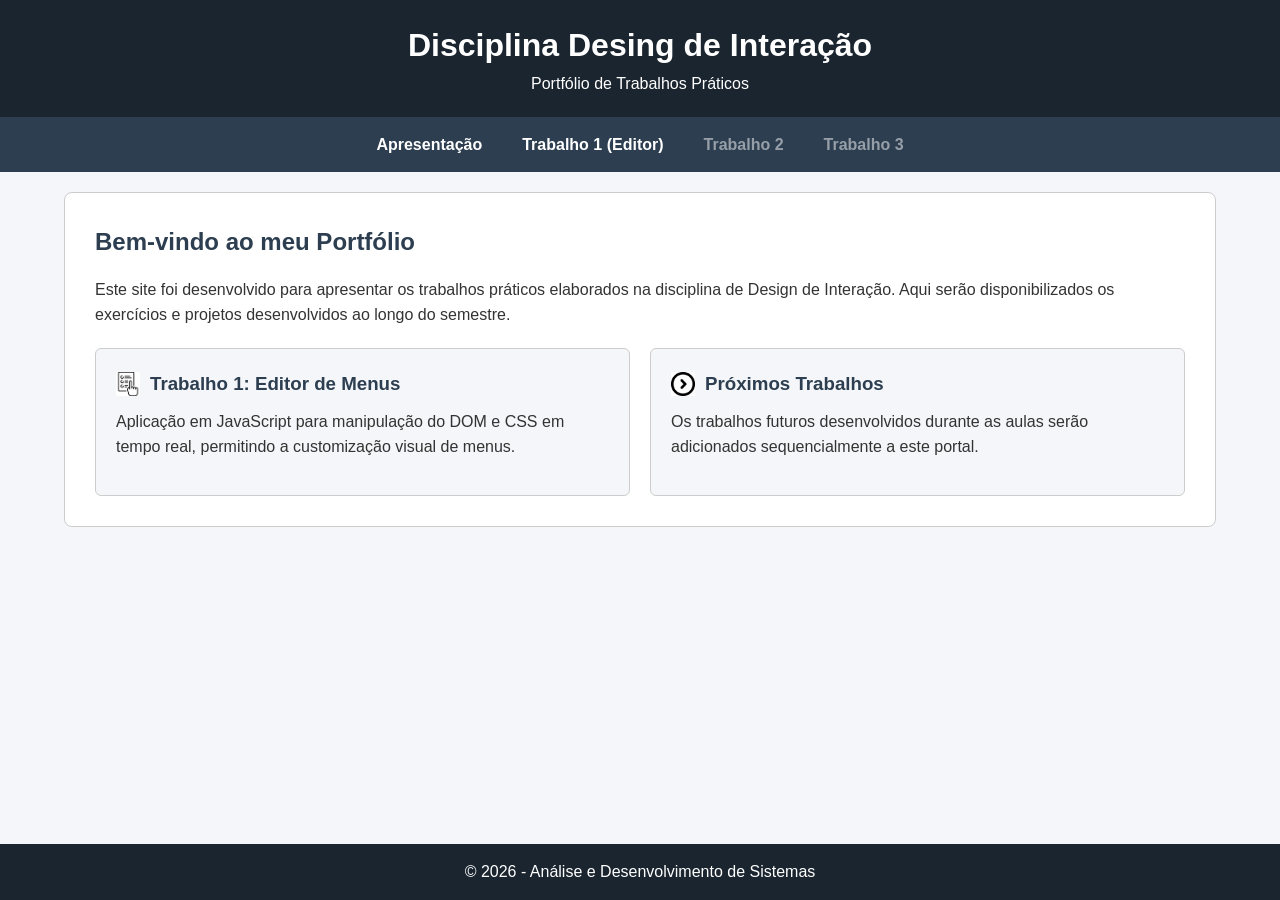
==== index.html @ 5dd5da95 "Add files via upload" ====
<!DOCTYPE html>
<html lang="pt-br">
<head>
  <meta charset="UTF-8">
  <meta name="viewport" content="width=device-width, initial-scale=1.0">
  <title>Interação Web - Portal de Trabalhos</title>
  <link rel="stylesheet" href="css/variables.css">
  <link rel="stylesheet" href="css/reset.css">
  <link rel="stylesheet" href="css/style.css">
</head>
<body>

  <header>
    <h1>Disciplina Desing de Interação</h1>
    <p>Portfólio de Trabalhos Práticos</p>
  </header>

  <nav>
    <ul>
      <li><a href="index.html">Apresentação</a></li>
      <li><a href="editor.html">Trabalho 1 (Editor)</a></li>
      <li><a href="#" class="disabled">Trabalho 2</a></li>
      <li><a href="#" class="disabled">Trabalho 3</a></li>
    </ul>
  </nav>

  <main>
    <section class="intro-container">
  <h2>Bem-vindo ao meu Portfólio</h2>
  <p>Este site foi desenvolvido para apresentar os trabalhos práticos elaborados na disciplina de Design de Interação. Aqui serão disponibilizados os exercícios e projetos desenvolvidos ao longo do semestre.</p>
  
  <div class="intro-cards">
    <article class="card">
      <h3>
        <img src="img/menu.png" alt="Ícone de Menu" class="card-icon">
        Trabalho 1: Editor de Menus
      </h3>
      <p>Aplicação em JavaScript para manipulação do DOM e CSS em tempo real, permitindo a customização visual de menus.</p>
    </article>

    <article class="card">
      <h3>
        <img src="img/next.png" alt="Ícone Próximos" class="card-icon">
        Próximos Trabalhos
      </h3>
      <p>Os trabalhos futuros desenvolvidos durante as aulas serão adicionados sequencialmente a este portal.</p>
    </article>
  </div>
</section>
  </main>

  <footer>
    <p>&copy; 2026 - Análise e Desenvolvimento de Sistemas</p>
  </footer>

  <script src="js/index.js"></script>
</body>
</html>
---- css/variables.css ----
:root {
  --primary-color: #2c3e50;
  --secondary-color: #3498db;
  --bg-color: #f4f6f9;
  --card-bg: #ffffff;
  --text-color: #333333;
  --border-color: #cccccc;
  --font-main: Arial, sans-serif;
  --header-bg: #1a252f;
  --footer-bg: #1a252f;
}
---- css/style.css ----
body {
  display: flex;
  flex-direction: column;
  min-height: 100vh;
}

header {
  background-color: var(--header-bg);
  color: #ffffff;
  padding: 20px;
  text-align: center;
}

nav {
  background-color: var(--primary-color);
}

nav ul {
  display: flex;
  justify-content: center;
  flex-wrap: wrap;
}

nav li a {
  display: block;
  padding: 15px 20px;
  color: #ffffff;
  font-weight: bold;
}

nav li a:hover {
  background-color: var(--secondary-color);
}

nav li a.disabled {
  opacity: 0.5;
  cursor: not-allowed;
}

main {
  flex: 1;
  max-width: 1200px;
  width: 90%;
  margin: 20px auto;
}

footer {
  background-color: var(--footer-bg);
  color: #ffffff;
  text-align: center;
  padding: 15px;
  margin-top: auto;
}

.intro-container {
  background-color: var(--card-bg);
  padding: 30px;
  border-radius: 8px;
  border: 1px solid var(--border-color);
}

.intro-container h2 {
  margin-bottom: 15px;
  color: var(--primary-color);
}

.intro-container p {
  margin-bottom: 15px;
}

.card h3 {
  display: flex;
  align-items: center;
  gap: 10px;
  margin-bottom: 10px;
  color: var(--primary-color);
}

.card-icon {
  width: 24px;
  height: 24px;
  object-fit: contain;
}

.intro-cards {
  display: flex;
  gap: 20px;
  margin-top: 20px;
  flex-wrap: wrap;
}

.card {
  flex: 1;
  min-width: 250px;
  background-color: var(--bg-color);
  padding: 20px;
  border-radius: 6px;
  border: 1px solid var(--border-color);
}
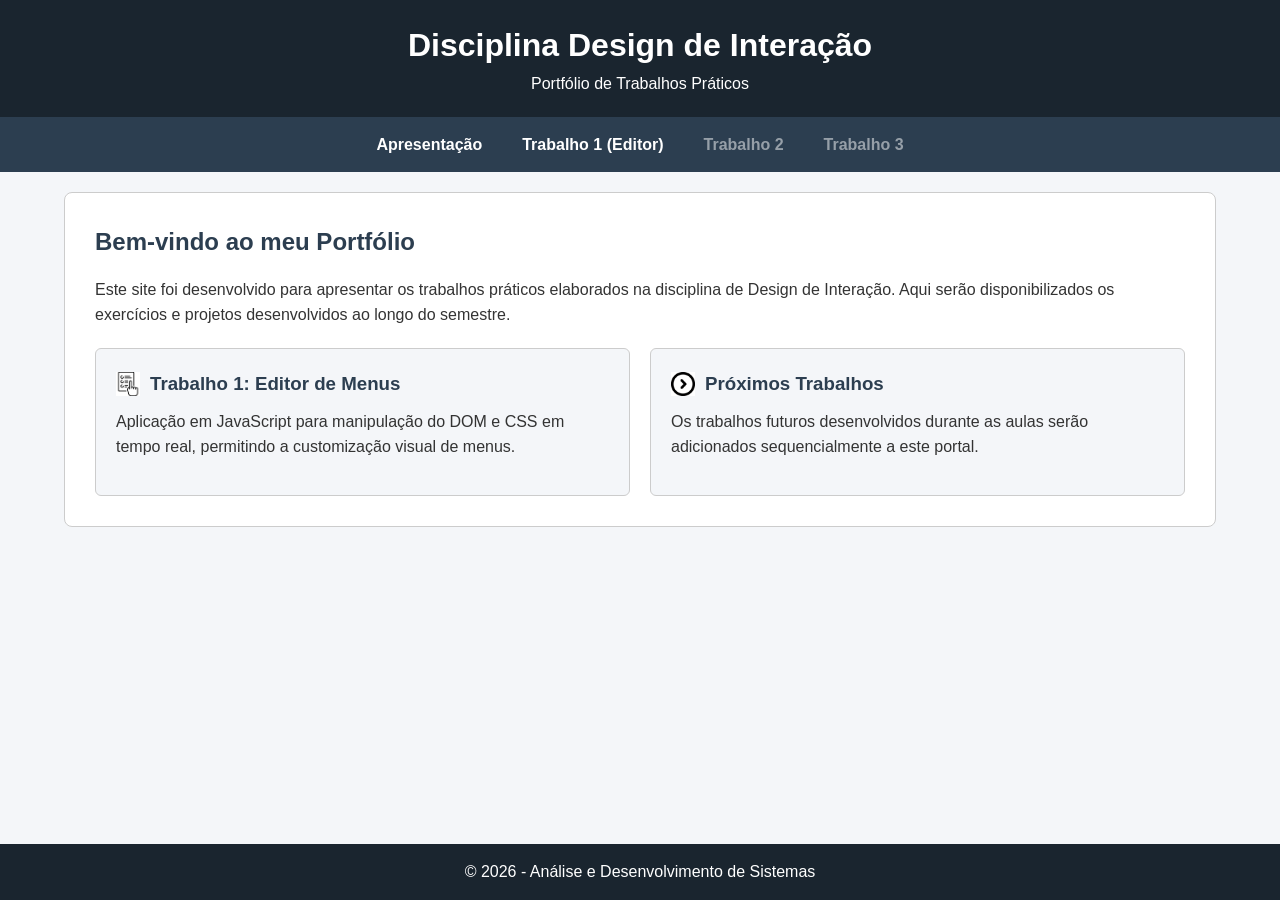
==== commit 1da76631: "Update index.html" ====
--- a/index.html
+++ b/index.html
@@ -11,7 +11,7 @@
 <body>
 
   <header>
-    <h1>Disciplina Desing de Interação</h1>
+    <h1>Disciplina Design de Interação</h1>
     <p>Portfólio de Trabalhos Práticos</p>
   </header>
 
@@ -55,4 +55,4 @@
 
   <script src="js/index.js"></script>
 </body>
-</html>+</html>
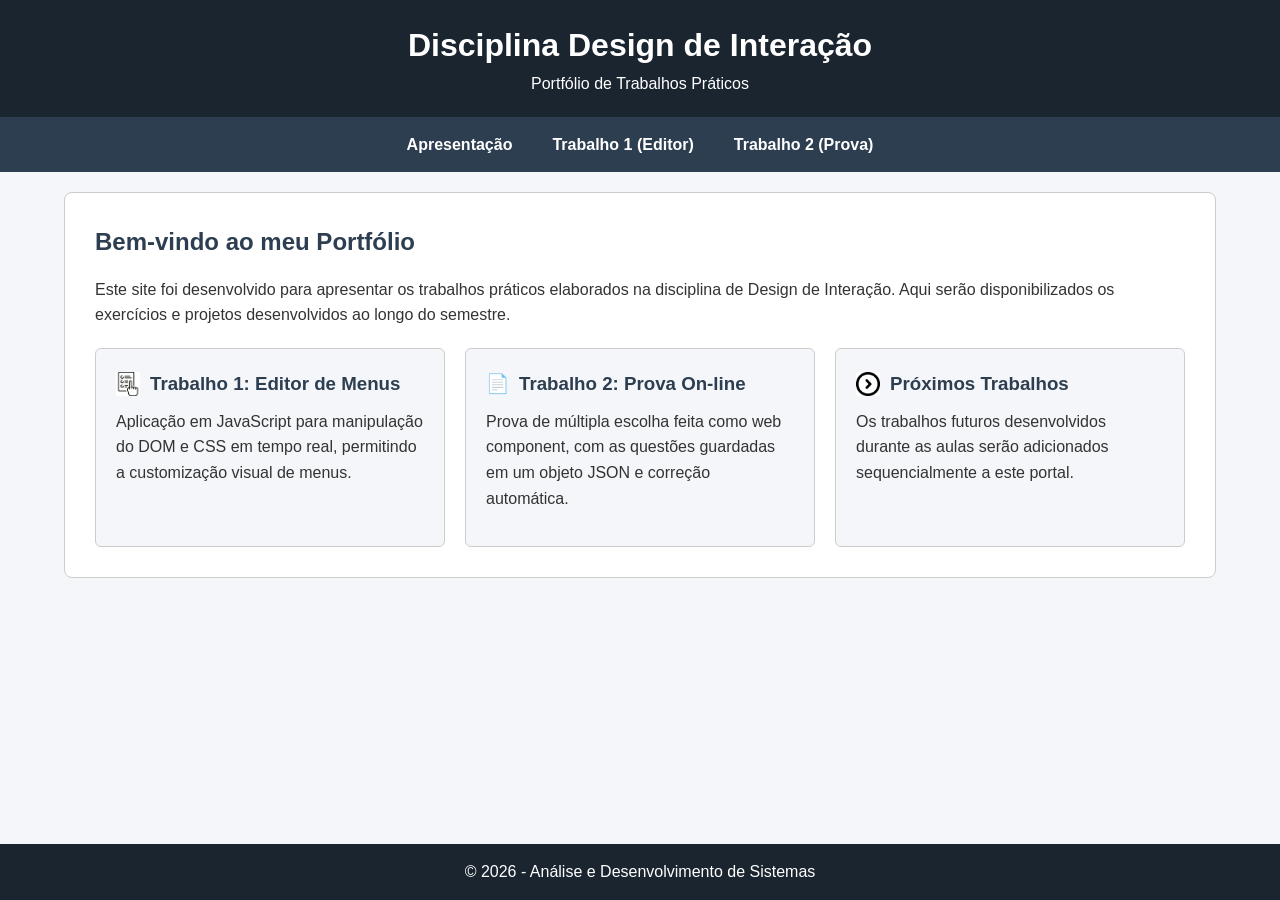
==== commit 0b83d633: "Trabalho 2: web components, slot e prova on-line" ====
--- a/index.html
+++ b/index.html
@@ -7,51 +7,42 @@
   <link rel="stylesheet" href="css/variables.css">
   <link rel="stylesheet" href="css/reset.css">
   <link rel="stylesheet" href="css/style.css">
+  <script src="js/components.js" defer></script>
 </head>
 <body>
 
-  <header>
-    <h1>Disciplina Design de Interação</h1>
-    <p>Portfólio de Trabalhos Práticos</p>
-  </header>
+  <site-header></site-header>
 
-  <nav>
-    <ul>
-      <li><a href="index.html">Apresentação</a></li>
-      <li><a href="editor.html">Trabalho 1 (Editor)</a></li>
-      <li><a href="#" class="disabled">Trabalho 2</a></li>
-      <li><a href="#" class="disabled">Trabalho 3</a></li>
-    </ul>
-  </nav>
+  <site-nav></site-nav>
 
   <main>
     <section class="intro-container">
   <h2>Bem-vindo ao meu Portfólio</h2>
   <p>Este site foi desenvolvido para apresentar os trabalhos práticos elaborados na disciplina de Design de Interação. Aqui serão disponibilizados os exercícios e projetos desenvolvidos ao longo do semestre.</p>
   
-  <div class="intro-cards">
-    <article class="card">
-      <h3>
-        <img src="img/menu.png" alt="Ícone de Menu" class="card-icon">
-        Trabalho 1: Editor de Menus
-      </h3>
+   <div class="intro-cards">
+    <work-card>
+      <img slot="icone" src="img/menu.png" alt="">
+      <span slot="titulo">Trabalho 1: Editor de Menus</span>
       <p>Aplicação em JavaScript para manipulação do DOM e CSS em tempo real, permitindo a customização visual de menus.</p>
-    </article>
+    </work-card>
 
-    <article class="card">
-      <h3>
-        <img src="img/next.png" alt="Ícone Próximos" class="card-icon">
-        Próximos Trabalhos
-      </h3>
+    <work-card>
+      <span slot="titulo">Trabalho 2: Prova On-line</span>
+      <p>Prova de múltipla escolha feita como web component, com as questões guardadas em um objeto JSON e correção automática.</p>
+    </work-card>
+
+    <work-card>
+      <img slot="icone" src="img/next.png" alt="">
+      <span slot="titulo">Próximos Trabalhos</span>
       <p>Os trabalhos futuros desenvolvidos durante as aulas serão adicionados sequencialmente a este portal.</p>
-    </article>
+    </work-card>
   </div>
+  
 </section>
   </main>
 
-  <footer>
-    <p>&copy; 2026 - Análise e Desenvolvimento de Sistemas</p>
-  </footer>
+  <site-footer></site-footer>
 
   <script src="js/index.js"></script>
 </body>
--- a/css/style.css
+++ b/css/style.css
@@ -1,3 +1,9 @@
+site-header,
+site-nav,
+site-footer {
+  display: block;
+}
+
 body {
   display: flex;
   flex-direction: column;
@@ -68,20 +74,6 @@
   margin-bottom: 15px;
 }
 
-.card h3 {
-  display: flex;
-  align-items: center;
-  gap: 10px;
-  margin-bottom: 10px;
-  color: var(--primary-color);
-}
-
-.card-icon {
-  width: 24px;
-  height: 24px;
-  object-fit: contain;
-}
-
 .intro-cards {
   display: flex;
   gap: 20px;
@@ -89,11 +81,3 @@
   flex-wrap: wrap;
 }
 
-.card {
-  flex: 1;
-  min-width: 250px;
-  background-color: var(--bg-color);
-  padding: 20px;
-  border-radius: 6px;
-  border: 1px solid var(--border-color);
-}
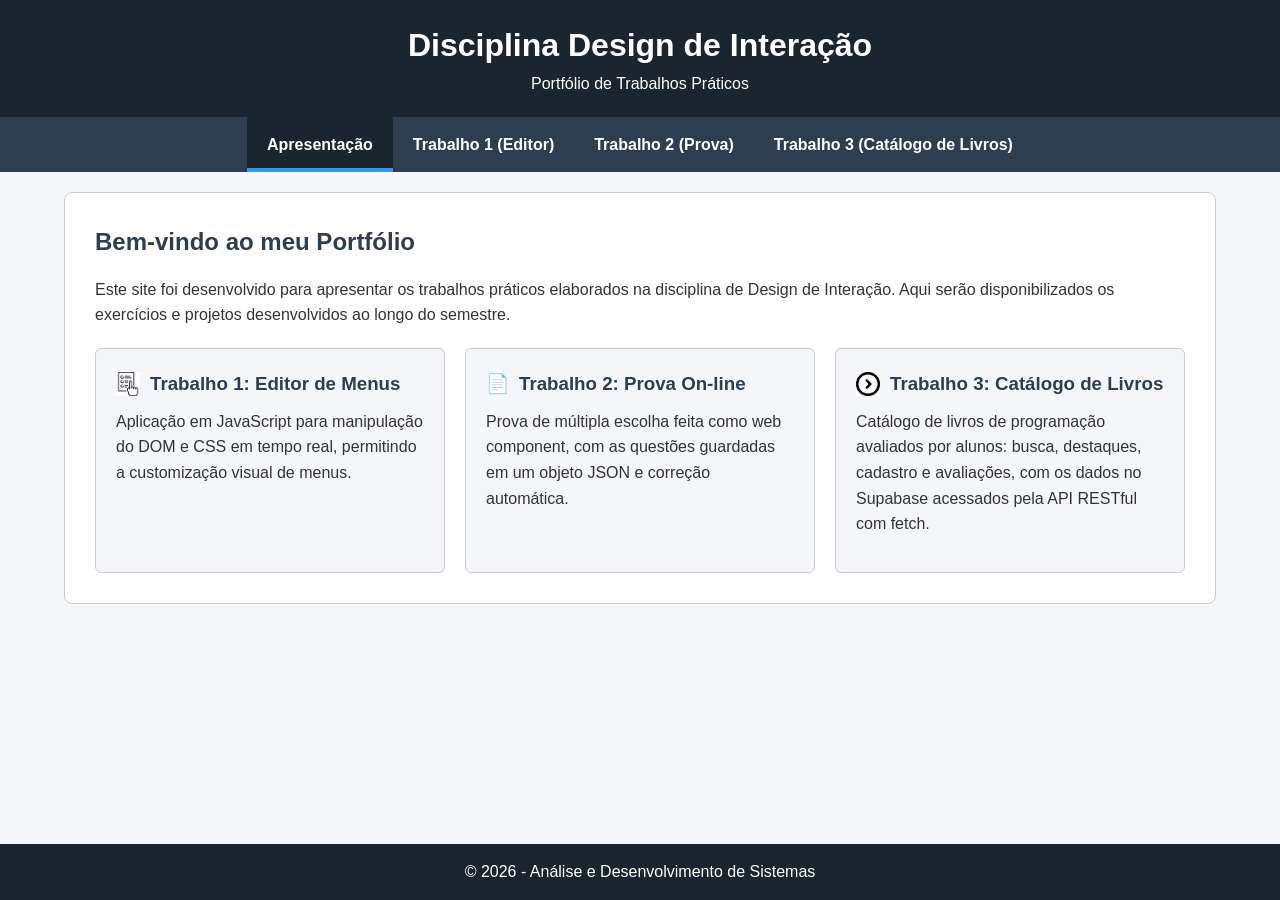
==== commit 3df89f35: "Add files via upload Trabalho 3 - Catálogo de Livros" ====
--- a/index.html
+++ b/index.html
@@ -1,49 +1,49 @@
-<!DOCTYPE html>
-<html lang="pt-br">
-<head>
-  <meta charset="UTF-8">
-  <meta name="viewport" content="width=device-width, initial-scale=1.0">
-  <title>Interação Web - Portal de Trabalhos</title>
-  <link rel="stylesheet" href="css/variables.css">
-  <link rel="stylesheet" href="css/reset.css">
-  <link rel="stylesheet" href="css/style.css">
-  <script src="js/components.js" defer></script>
-</head>
-<body>
-
-  <site-header></site-header>
-
-  <site-nav></site-nav>
-
-  <main>
-    <section class="intro-container">
-  <h2>Bem-vindo ao meu Portfólio</h2>
-  <p>Este site foi desenvolvido para apresentar os trabalhos práticos elaborados na disciplina de Design de Interação. Aqui serão disponibilizados os exercícios e projetos desenvolvidos ao longo do semestre.</p>
-  
-   <div class="intro-cards">
-    <work-card>
-      <img slot="icone" src="img/menu.png" alt="">
-      <span slot="titulo">Trabalho 1: Editor de Menus</span>
-      <p>Aplicação em JavaScript para manipulação do DOM e CSS em tempo real, permitindo a customização visual de menus.</p>
-    </work-card>
-
-    <work-card>
-      <span slot="titulo">Trabalho 2: Prova On-line</span>
-      <p>Prova de múltipla escolha feita como web component, com as questões guardadas em um objeto JSON e correção automática.</p>
-    </work-card>
-
-    <work-card>
-      <img slot="icone" src="img/next.png" alt="">
-      <span slot="titulo">Próximos Trabalhos</span>
-      <p>Os trabalhos futuros desenvolvidos durante as aulas serão adicionados sequencialmente a este portal.</p>
-    </work-card>
-  </div>
-  
-</section>
-  </main>
-
-  <site-footer></site-footer>
-
-  <script src="js/index.js"></script>
-</body>
-</html>
+<!DOCTYPE html>
+<html lang="pt-br">
+<head>
+  <meta charset="UTF-8">
+  <meta name="viewport" content="width=device-width, initial-scale=1.0">
+  <title>Interação Web - Portal de Trabalhos</title>
+  <link rel="stylesheet" href="css/variables.css">
+  <link rel="stylesheet" href="css/reset.css">
+  <link rel="stylesheet" href="css/style.css">
+  <script src="js/components.js" defer></script>
+</head>
+<body>
+
+  <site-header></site-header>
+
+  <site-nav></site-nav>
+
+  <main>
+    <section class="intro-container">
+  <h1>Bem-vindo ao meu Portfólio</h1>
+  <p>Este site foi desenvolvido para apresentar os trabalhos práticos elaborados na disciplina de Design de Interação. Aqui serão disponibilizados os exercícios e projetos desenvolvidos ao longo do semestre.</p>
+  
+   <div class="intro-cards">
+    <work-card>
+      <img slot="icone" src="img/menu.png" alt="">
+      <span slot="titulo">Trabalho 1: Editor de Menus</span>
+      <p>Aplicação em JavaScript para manipulação do DOM e CSS em tempo real, permitindo a customização visual de menus.</p>
+    </work-card>
+
+    <work-card>
+      <span slot="titulo">Trabalho 2: Prova On-line</span>
+      <p>Prova de múltipla escolha feita como web component, com as questões guardadas em um objeto JSON e correção automática.</p>
+    </work-card>
+
+    <work-card>
+      <img slot="icone" src="img/next.png" alt="">
+      <span slot="titulo">Trabalho 3: Catálogo de Livros</span>
+      <p>Catálogo de livros de programação avaliados por alunos: busca, destaques, cadastro e avaliações, com os dados no Supabase acessados pela API RESTful com fetch.</p>
+    </work-card>
+  </div>
+  
+</section>
+  </main>
+
+  <site-footer></site-footer>
+
+  <script src="js/index.js"></script>
+</body>
+</html>
--- a/css/style.css
+++ b/css/style.css
@@ -1,83 +1,103 @@
-site-header,
-site-nav,
-site-footer {
-  display: block;
-}
-
-body {
-  display: flex;
-  flex-direction: column;
-  min-height: 100vh;
-}
-
-header {
-  background-color: var(--header-bg);
-  color: #ffffff;
-  padding: 20px;
-  text-align: center;
-}
-
-nav {
-  background-color: var(--primary-color);
-}
-
-nav ul {
-  display: flex;
-  justify-content: center;
-  flex-wrap: wrap;
-}
-
-nav li a {
-  display: block;
-  padding: 15px 20px;
-  color: #ffffff;
-  font-weight: bold;
-}
-
-nav li a:hover {
-  background-color: var(--secondary-color);
-}
-
-nav li a.disabled {
-  opacity: 0.5;
-  cursor: not-allowed;
-}
-
-main {
-  flex: 1;
-  max-width: 1200px;
-  width: 90%;
-  margin: 20px auto;
-}
-
-footer {
-  background-color: var(--footer-bg);
-  color: #ffffff;
-  text-align: center;
-  padding: 15px;
-  margin-top: auto;
-}
-
-.intro-container {
-  background-color: var(--card-bg);
-  padding: 30px;
-  border-radius: 8px;
-  border: 1px solid var(--border-color);
-}
-
-.intro-container h2 {
-  margin-bottom: 15px;
-  color: var(--primary-color);
-}
-
-.intro-container p {
-  margin-bottom: 15px;
-}
-
-.intro-cards {
-  display: flex;
-  gap: 20px;
-  margin-top: 20px;
-  flex-wrap: wrap;
-}
-
+site-header,
+site-nav,
+site-footer {
+  display: block;
+}
+
+body {
+  display: flex;
+  flex-direction: column;
+  min-height: 100vh;
+}
+
+header {
+  background-color: var(--header-bg);
+  color: #ffffff;
+  padding: 20px;
+  text-align: center;
+}
+
+nav {
+  background-color: var(--primary-color);
+}
+
+nav ul {
+  display: flex;
+  justify-content: center;
+  flex-wrap: wrap;
+}
+
+nav li a {
+  display: block;
+  padding: 15px 20px;
+  color: #ffffff;
+  font-weight: bold;
+}
+
+nav li a:hover {
+  background-color: var(--secondary-color);
+}
+
+nav li a[aria-current="page"] {
+  background-color: var(--header-bg);
+  box-shadow: inset 0 -4px 0 var(--secondary-color);
+}
+
+nav li a.disabled {
+  opacity: 0.5;
+  cursor: not-allowed;
+}
+
+main {
+  flex: 1;
+  max-width: 1200px;
+  width: 90%;
+  margin: 20px auto;
+}
+
+footer {
+  background-color: var(--footer-bg);
+  color: #ffffff;
+  text-align: center;
+  padding: 15px;
+  margin-top: auto;
+}
+
+.intro-container {
+  background-color: var(--card-bg);
+  padding: 30px;
+  border-radius: 8px;
+  border: 1px solid var(--border-color);
+}
+
+.intro-container h1 {
+  margin-bottom: 15px;
+  color: var(--primary-color);
+}
+
+.intro-container p {
+  margin-bottom: 15px;
+}
+
+.intro-cards {
+  display: flex;
+  gap: 20px;
+  margin-top: 20px;
+  flex-wrap: wrap;
+}
+
+.site-title {
+  font-size: 2em;
+  font-weight: bold;
+}
+
+.intro-container h1,
+.page-title {
+  font-size: 1.5em;
+}
+
+.page-title {
+  color: var(--primary-color);
+  margin-bottom: 15px;
+}
+
